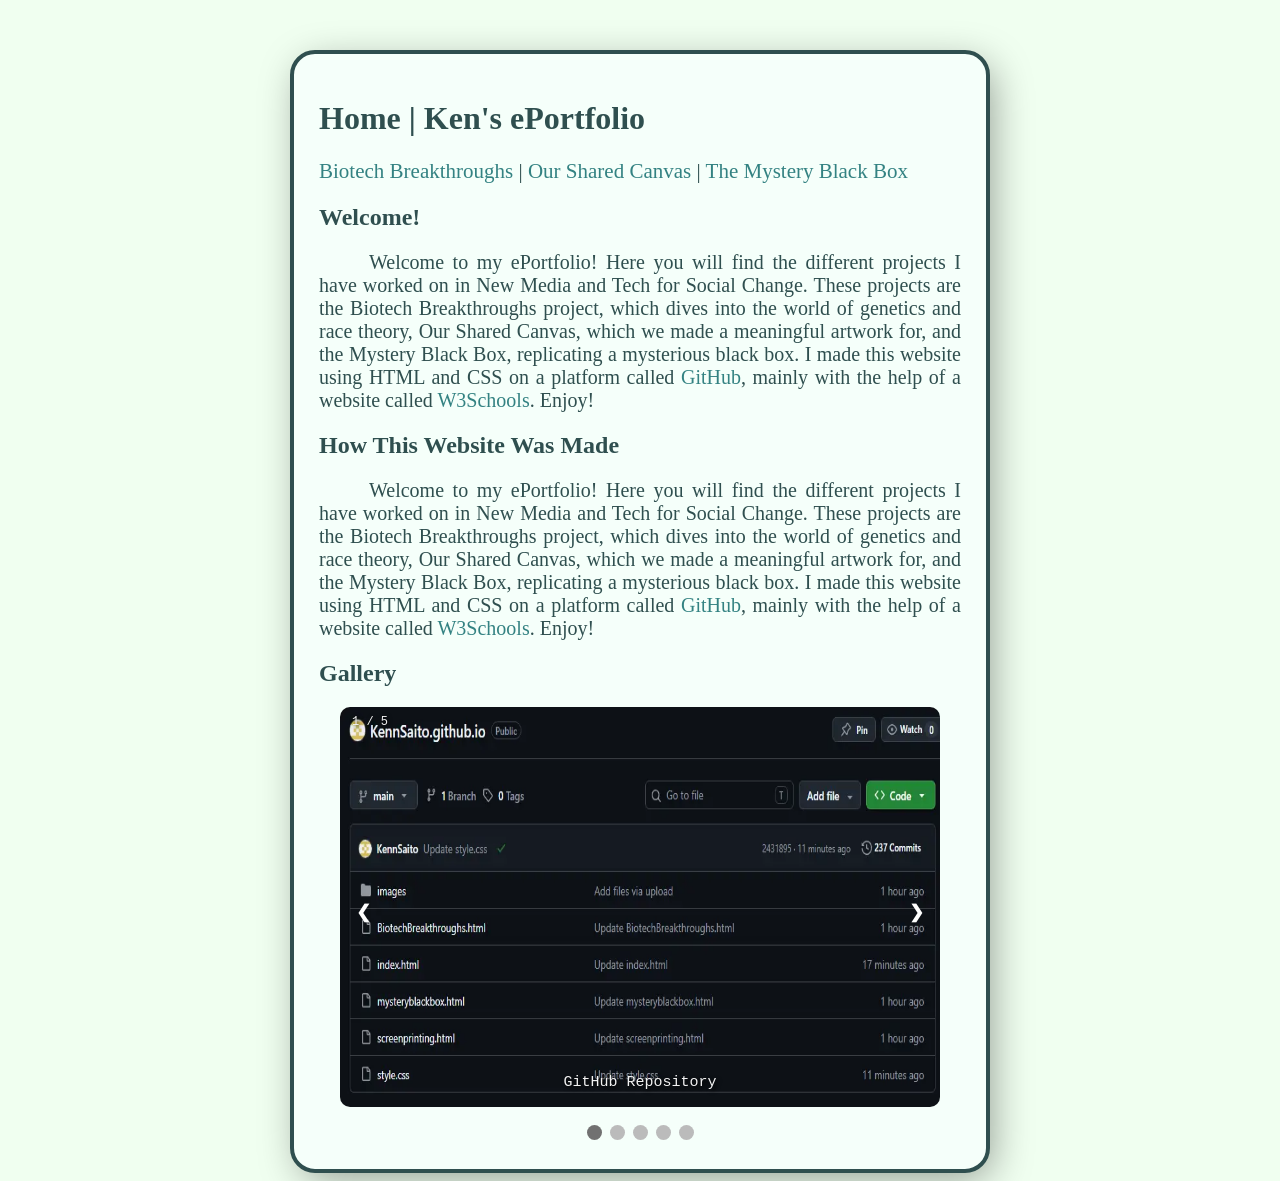
==== index.html @ 6d701fd3 "Update index.html" ====
<!DOCTYPE html>
<!--
    Anything you put in between the double-dash arrow symbols shown around
    this block of text is designated a 'comment' intended for human coders
    and ignored by the computer. The top "<!DOCTYPE html>" line of code 
    declares that this text file is to be interpreted as HTML code.
-->

<html lang=en>
<!--
    This opening tag marks the start of the html code.  Everything below
    until the </html> closing tag is part of this element. "lang" is an
    attribute defining the language of the website. The value "en" 
    indicates this site is written in English. We indent the content
    inside an element to make it easier for people to read and understand.
-->

    <head>
    <!--Code *about* the website, NOT displayed in the browser window.-->

        <meta charset="UTF-8"> <!--Sets site to use standard characters.-->

        <meta name="viewport" content="width=device-width, initial-scale=1.0">
        <!-- Sizes your site to the visitor's screen size -->

        <meta name="author" content="Kenneth Saito">
        <!--
            Some tags like "meta" are self-closing. They have "attributes" 
            but no inner content and they don't need or use a closing tag.
        -->

        <title>Home</title>
        <!--The 'title' is what's displayed in the browser tab.-->

        <link rel="stylesheet" href="/style.css">
        <!--
            HTML (HyperText Markup Language) code is for the website 
            content. CSS (Cascading Style Sheets) code is for the website 
            style. The line above tells the browser the file location and 
            file name to find this code that you'll write/edit there.
        -->

        <link rel="icon" type="image/png" href="/images/clarence.png">
        <!--
            If you made/found a favicon, export/name it exactly favicon.png
            and upload to the top level of your repo, then this line of
            code will use it as your site icon in the browser tab.
        -->

    </head>

    <body> <!--Everything to be displayed in the browser window.-->
                    <!--example headings, paragraphs, lists-->
        <div class="frame">
            <h1>Home | Ken's ePortfolio</h1>
            <p class="links"><a href="/BiotechBreakthroughs.html">Biotech Breakthroughs</a> | <a href="/screenprinting.html">Our Shared Canvas</a> | <a href="/mysteryblackbox.html">The Mystery Black Box</a></p>
            <h2>Welcome!</h2>
            <p class="paragraphs">Welcome to my ePortfolio! Here you will find the different projects I have worked on in New Media and Tech for Social Change. These projects are the Biotech Breakthroughs project, which dives into the world of genetics and race theory, Our Shared Canvas, which we made a meaningful artwork for, and the Mystery Black Box, replicating a mysterious black box. I made this website using HTML and CSS on a platform called <a href="https://github.com/" target="_blank">GitHub</a>, mainly with the help of a website called <a href="https://www.w3schools.com/" target="_blank">W3Schools</a>. Enjoy!</p>
            <h2>How This Website Was Made</h2>
            <p class="paragraphs">Welcome to my ePortfolio! Here you will find the different projects I have worked on in New Media and Tech for Social Change. These projects are the Biotech Breakthroughs project, which dives into the world of genetics and race theory, Our Shared Canvas, which we made a meaningful artwork for, and the Mystery Black Box, replicating a mysterious black box. I made this website using HTML and CSS on a platform called <a href="https://github.com/" target="_blank">GitHub</a>, mainly with the help of a website called <a href="https://www.w3schools.com/" target="_blank">W3Schools</a>. Enjoy!</p>

            <!--example images (uploaded to repo's "images" directory)-->
            <h2>Gallery</h2>
                <div class="slideshow-container">

                <div class="mySlides fade">
                  <div class="numbertext">1 / 5</div>
                  <img src="images/githubss.webp" alt="GitHub repository" width="600" height="400">
                  <div class="text">GitHub Repository</div>
                </div>
                
                <div class="mySlides fade">
                  <div class="numbertext">2 / 5</div>
                  <img src="images/code.webp" alt="Code" width="600" height="400">
                  <div class="text">Code for the Mystery Black Box Page</div>
                </div>
                
                <div class="mySlides fade">
                  <div class="numbertext">3 / 5</div>
                  <img src="images/faviconbig.webp" alt="Favicon" width="600" height="400">
                  <div class="text">My Favicon For the Website</div>
                </div>

                <div class="mySlides fade">
                  <div class="numbertext">4 / 5</div>
                  <img src="images/kareem.webp" alt="Student working on black box model" width="600" height="400">
                  <div class="text">Caption Four</div>
                </div>

                <div class="mySlides fade">
                  <div class="numbertext">5 / 5</div>
                  <img src="images/frame.webp" alt="Screenprint frame" width="600" height="400">
                  <div class="text">Caption Five</div>
                </div>
                
                <a class="prev" onclick="plusSlides(-1)">❮</a>
                <a class="next" onclick="plusSlides(1)">❯</a>
                
                </div>
                <br>
                
                <div style="text-align:center">
                  <span class="dot" onclick="currentSlide(1)"></span> 
                  <span class="dot" onclick="currentSlide(2)"></span> 
                  <span class="dot" onclick="currentSlide(3)"></span> 
                  <span class="dot" onclick="currentSlide(4)"></span> 
                  <span class="dot" onclick="currentSlide(5)"></span> 
                </div>
                
                <script>
                let slideIndex = 1;
                showSlides(slideIndex);
                
                function plusSlides(n) {
                  showSlides(slideIndex += n);
                }
                
                function currentSlide(n) {
                  showSlides(slideIndex = n);
                }
                
                function showSlides(n) {
                  let i;
                  let slides = document.getElementsByClassName("mySlides");
                  let dots = document.getElementsByClassName("dot");
                  if (n > slides.length) {slideIndex = 1}    
                  if (n < 1) {slideIndex = slides.length}
                  for (i = 0; i < slides.length; i++) {
                    slides[i].style.display = "none";  
                  }
                  for (i = 0; i < dots.length; i++) {
                    dots[i].className = dots[i].className.replace(" active", "");
                  }
                  slides[slideIndex-1].style.display = "block";  
                  dots[slideIndex-1].className += " active";
                }
                </script>
        </div>

    </body>
</html>
---- style.css ----
body {
  Color: #2F4F4F;
  background-color: HoneyDew; 
  font-family: "Georgia", Times, serif;
}

p.paragraphs {
  font-size: 20px;
  text-indent: 50px;
  text-align: justify;
}

a.bart {
  font-size: 20px;
  text-indent: 0px;
}

p.links {
  font-size: 21px;
  text-indent: 0px;
  display: inline;
  text-align: justify;
}

ul {
  font-size: 20px;
}

div.frame {
  background-color: MintCream;
  padding: 25px;
  max-width: 700px;
  margin-top: 50px;
  margin-left: auto;
  margin-right: auto;
  border-radius: 25px;
  border: 4px solid #2F4F4F;
  box-shadow: 6px 10px 40px -5px rgba(0, 0, 0, 0.4);
}

a:link {
  color: #338282;
  background-color: transparent;
  text-decoration: none;
}
a:visited {
  color: #338282;
  background-color: transparent;
  text-decoration: none;
}
a:hover {
  color: #2F4F4F;
  background-color: transparent;
  text-decoration: underline;
}
a:active {
  color: #8FBC8F;
  background-color: transparent;
  text-decoration: underline;
}

div.scroll-container {
  background-color: MintCream;
  overflow: auto;
  white-space: nowrap;
  border-radius: 10px;
}

img {
  border-radius: 10px;
}

iframe {
  border-radius: 10px;
}

/* the slide show */

* {box-sizing: border-box}
.mySlides {display: none}
img {vertical-align: middle;}

/* slideshow container */
.slideshow-container {
  max-width: 600px;
  position: relative;
  margin: auto;
}

/* buttons */
.prev, .next {
  cursor: pointer;
  position: absolute;
  top: 50%;
  width: auto;
  padding: 16px;
  margin-top: -22px;
  color: white;
  font-weight: bold;
  font-size: 18px;
  transition: 0.6s ease;
  border-radius: 0 15px 15px 0;
  user-select: none;
}

/* position */
.next {
  right: 0;
  border-radius: 7px 0 0 7px;
}

/* hover */
.prev:hover, .next:hover {
  background-color: rgba(0,0,0,0.3);
}

/* caption */
.text {
  color: #f2f2f2;
  font-size: 15px;
  padding: 8px 12px;
  position: absolute;
  bottom: 8px;
  width: 100%;
  text-align: center;
  font-family: "Lucida Console", "Courier New", monospace;
  text-shadow: 2px 2px 4px #000000;
}

/* number */
.numbertext {
  color: #f2f2f2;
  font-size: 12px;
  padding: 8px 12px;
  position: absolute;
  top: 0;
  font-family: "Lucida Console", "Courier New", monospace;
  text-shadow: 1px 1px 4px #000000;
}

/* dots */
.dot {
  cursor: pointer;
  height: 15px;
  width: 15px;
  margin: 0 2px;
  background-color: #bbb;
  border-radius: 50%;
  display: inline-block;
  transition: background-color 0.6s ease;
}

.active, .dot:hover {
  background-color: #717171;
}

/* transition */
.fade {
  animation-name: fade;
  animation-duration: 1.5s;
}

@keyframes fade {
  from {opacity: .4} 
  to {opacity: 1}
}

/* On smaller screens, decrease text size */
@media only screen and (max-width: 300px) {
  .prev, .next,.text {font-size: 11px}
}
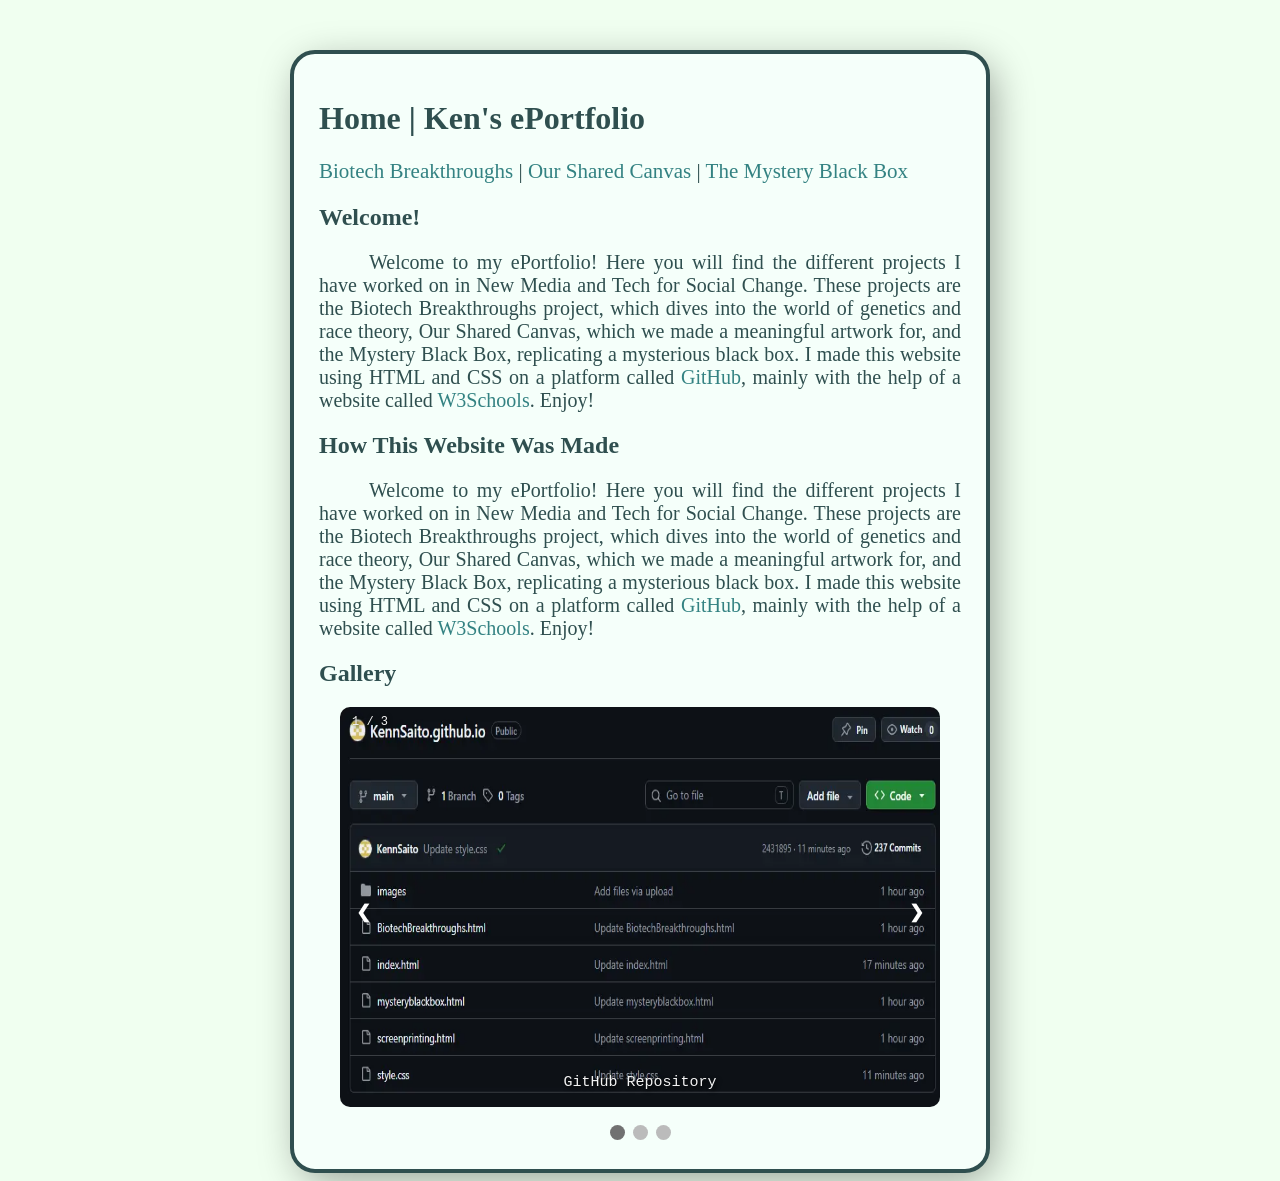
==== commit 10ffb3ec: "Update index.html" ====
--- a/index.html
+++ b/index.html
@@ -64,33 +64,21 @@
                 <div class="slideshow-container">
 
                 <div class="mySlides fade">
-                  <div class="numbertext">1 / 5</div>
+                  <div class="numbertext">1 / 3</div>
                   <img src="images/githubss.webp" alt="GitHub repository" width="600" height="400">
                   <div class="text">GitHub Repository</div>
                 </div>
                 
                 <div class="mySlides fade">
-                  <div class="numbertext">2 / 5</div>
+                  <div class="numbertext">2 / 3</div>
                   <img src="images/code.webp" alt="Code" width="600" height="400">
                   <div class="text">Code for the Mystery Black Box Page</div>
                 </div>
                 
                 <div class="mySlides fade">
-                  <div class="numbertext">3 / 5</div>
+                  <div class="numbertext">3 / 3</div>
                   <img src="images/faviconbig.webp" alt="Favicon" width="600" height="400">
                   <div class="text">My Favicon For the Website</div>
-                </div>
-
-                <div class="mySlides fade">
-                  <div class="numbertext">4 / 5</div>
-                  <img src="images/kareem.webp" alt="Student working on black box model" width="600" height="400">
-                  <div class="text">Caption Four</div>
-                </div>
-
-                <div class="mySlides fade">
-                  <div class="numbertext">5 / 5</div>
-                  <img src="images/frame.webp" alt="Screenprint frame" width="600" height="400">
-                  <div class="text">Caption Five</div>
                 </div>
                 
                 <a class="prev" onclick="plusSlides(-1)">❮</a>
@@ -103,8 +91,6 @@
                   <span class="dot" onclick="currentSlide(1)"></span> 
                   <span class="dot" onclick="currentSlide(2)"></span> 
                   <span class="dot" onclick="currentSlide(3)"></span> 
-                  <span class="dot" onclick="currentSlide(4)"></span> 
-                  <span class="dot" onclick="currentSlide(5)"></span> 
                 </div>
                 
                 <script>
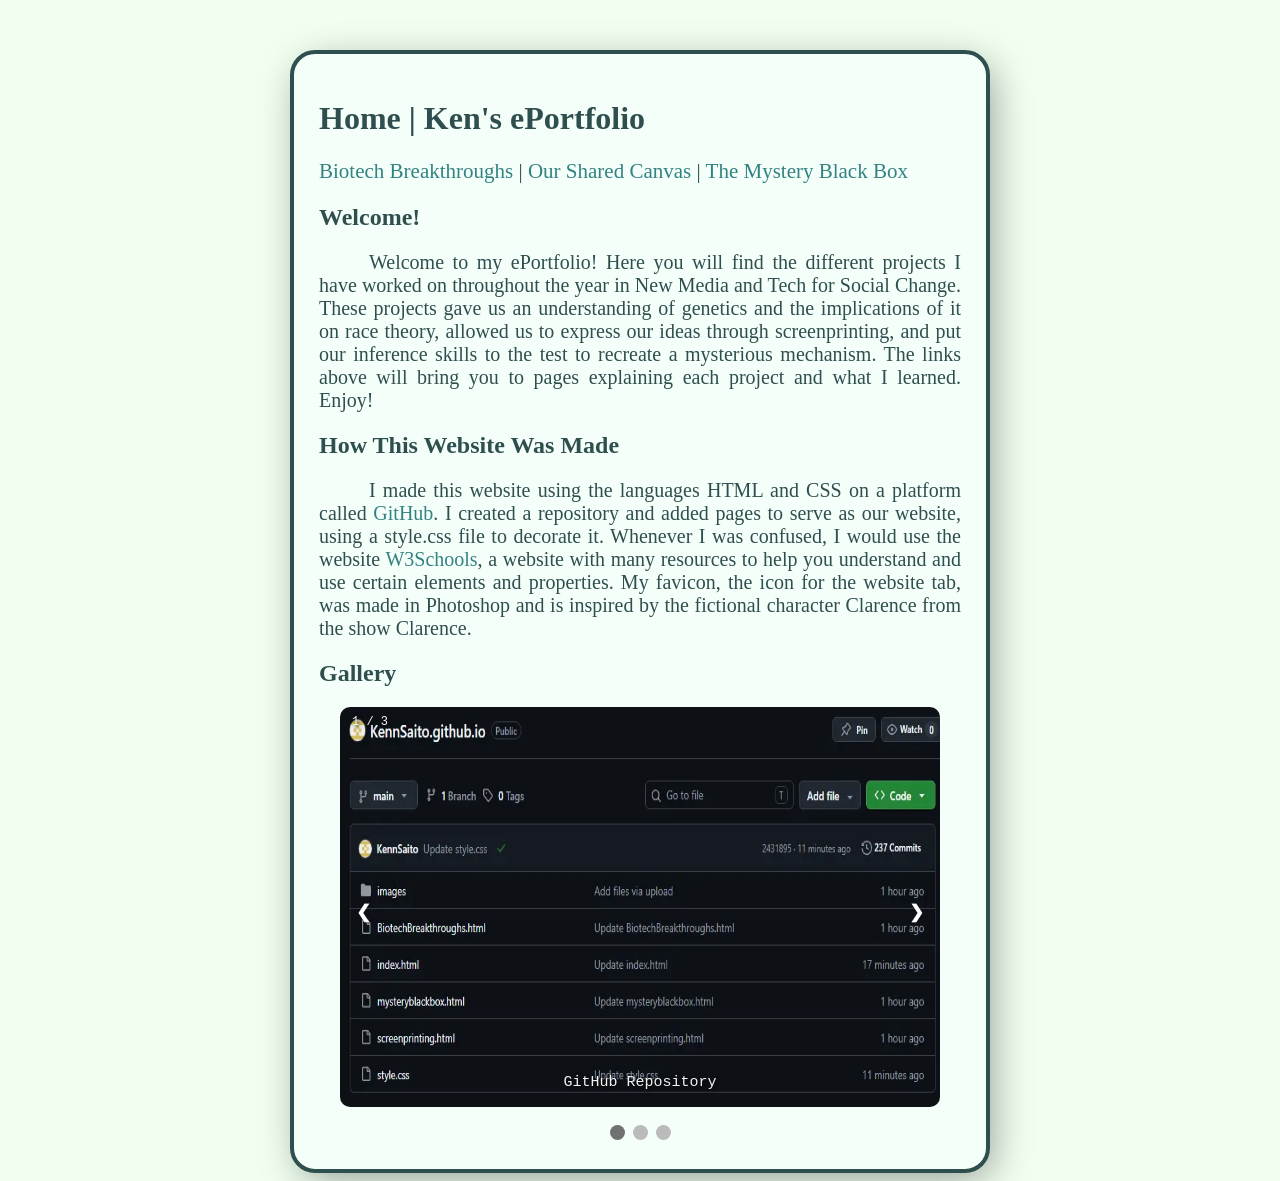
==== commit 3b89d5bb: "Update index.html" ====
--- a/index.html
+++ b/index.html
@@ -55,9 +55,9 @@
             <h1>Home | Ken's ePortfolio</h1>
             <p class="links"><a href="/BiotechBreakthroughs.html">Biotech Breakthroughs</a> | <a href="/screenprinting.html">Our Shared Canvas</a> | <a href="/mysteryblackbox.html">The Mystery Black Box</a></p>
             <h2>Welcome!</h2>
-            <p class="paragraphs">Welcome to my ePortfolio! Here you will find the different projects I have worked on in New Media and Tech for Social Change. These projects are the Biotech Breakthroughs project, which dives into the world of genetics and race theory, Our Shared Canvas, which we made a meaningful artwork for, and the Mystery Black Box, replicating a mysterious black box. I made this website using HTML and CSS on a platform called <a href="https://github.com/" target="_blank">GitHub</a>, mainly with the help of a website called <a href="https://www.w3schools.com/" target="_blank">W3Schools</a>. Enjoy!</p>
+            <p class="paragraphs">Welcome to my ePortfolio! Here you will find the different projects I have worked on throughout the year in New Media and Tech for Social Change. These projects gave us an understanding of genetics and the implications of it on race theory, allowed us to express our ideas through screenprinting, and put our inference skills to the test to recreate a mysterious mechanism. The links above will bring you to pages explaining each project and what I learned. Enjoy!</p>
             <h2>How This Website Was Made</h2>
-            <p class="paragraphs">Welcome to my ePortfolio! Here you will find the different projects I have worked on in New Media and Tech for Social Change. These projects are the Biotech Breakthroughs project, which dives into the world of genetics and race theory, Our Shared Canvas, which we made a meaningful artwork for, and the Mystery Black Box, replicating a mysterious black box. I made this website using HTML and CSS on a platform called <a href="https://github.com/" target="_blank">GitHub</a>, mainly with the help of a website called <a href="https://www.w3schools.com/" target="_blank">W3Schools</a>. Enjoy!</p>
+            <p class="paragraphs">I made this website using the languages HTML and CSS on a platform called <a href="https://github.com/" target="_blank">GitHub</a>. I created a repository and added pages to serve as our website, using a style.css file to decorate it. Whenever I was confused, I would use the website <a href="https://www.w3schools.com/" target="_blank">W3Schools</a>, a website with many resources to help you understand and use certain elements and properties. My favicon, the icon for the website tab, was made in Photoshop and is inspired by the fictional character Clarence from the show Clarence.</p>
 
             <!--example images (uploaded to repo's "images" directory)-->
             <h2>Gallery</h2>
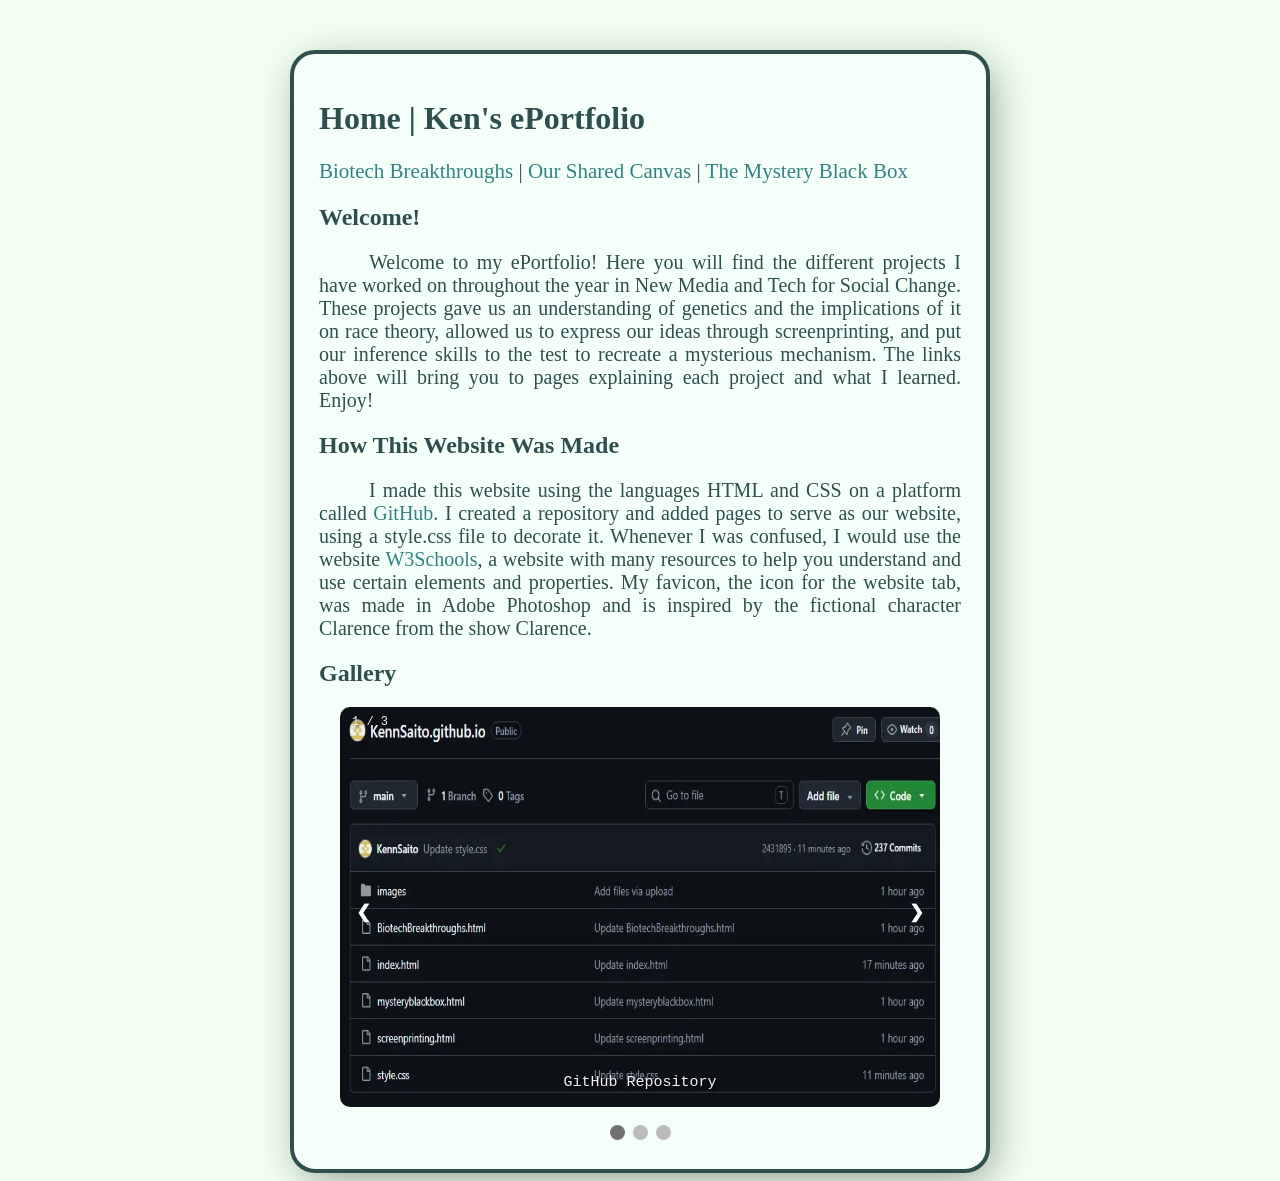
==== commit fc5e2518: "Update index.html" ====
--- a/index.html
+++ b/index.html
@@ -57,7 +57,7 @@
             <h2>Welcome!</h2>
             <p class="paragraphs">Welcome to my ePortfolio! Here you will find the different projects I have worked on throughout the year in New Media and Tech for Social Change. These projects gave us an understanding of genetics and the implications of it on race theory, allowed us to express our ideas through screenprinting, and put our inference skills to the test to recreate a mysterious mechanism. The links above will bring you to pages explaining each project and what I learned. Enjoy!</p>
             <h2>How This Website Was Made</h2>
-            <p class="paragraphs">I made this website using the languages HTML and CSS on a platform called <a href="https://github.com/" target="_blank">GitHub</a>. I created a repository and added pages to serve as our website, using a style.css file to decorate it. Whenever I was confused, I would use the website <a href="https://www.w3schools.com/" target="_blank">W3Schools</a>, a website with many resources to help you understand and use certain elements and properties. My favicon, the icon for the website tab, was made in Photoshop and is inspired by the fictional character Clarence from the show Clarence.</p>
+            <p class="paragraphs">I made this website using the languages HTML and CSS on a platform called <a href="https://github.com/" target="_blank">GitHub</a>. I created a repository and added pages to serve as our website, using a style.css file to decorate it. Whenever I was confused, I would use the website <a href="https://www.w3schools.com/" target="_blank">W3Schools</a>, a website with many resources to help you understand and use certain elements and properties. My favicon, the icon for the website tab, was made in Adobe Photoshop and is inspired by the fictional character Clarence from the show Clarence.</p>
 
             <!--example images (uploaded to repo's "images" directory)-->
             <h2>Gallery</h2>
@@ -78,7 +78,7 @@
                 <div class="mySlides fade">
                   <div class="numbertext">3 / 3</div>
                   <img src="images/faviconbig.webp" alt="Favicon" width="600" height="400">
-                  <div class="text">My Favicon For the Website</div>
+                  <div class="text">My Favicon for the Website</div>
                 </div>
                 
                 <a class="prev" onclick="plusSlides(-1)">❮</a>
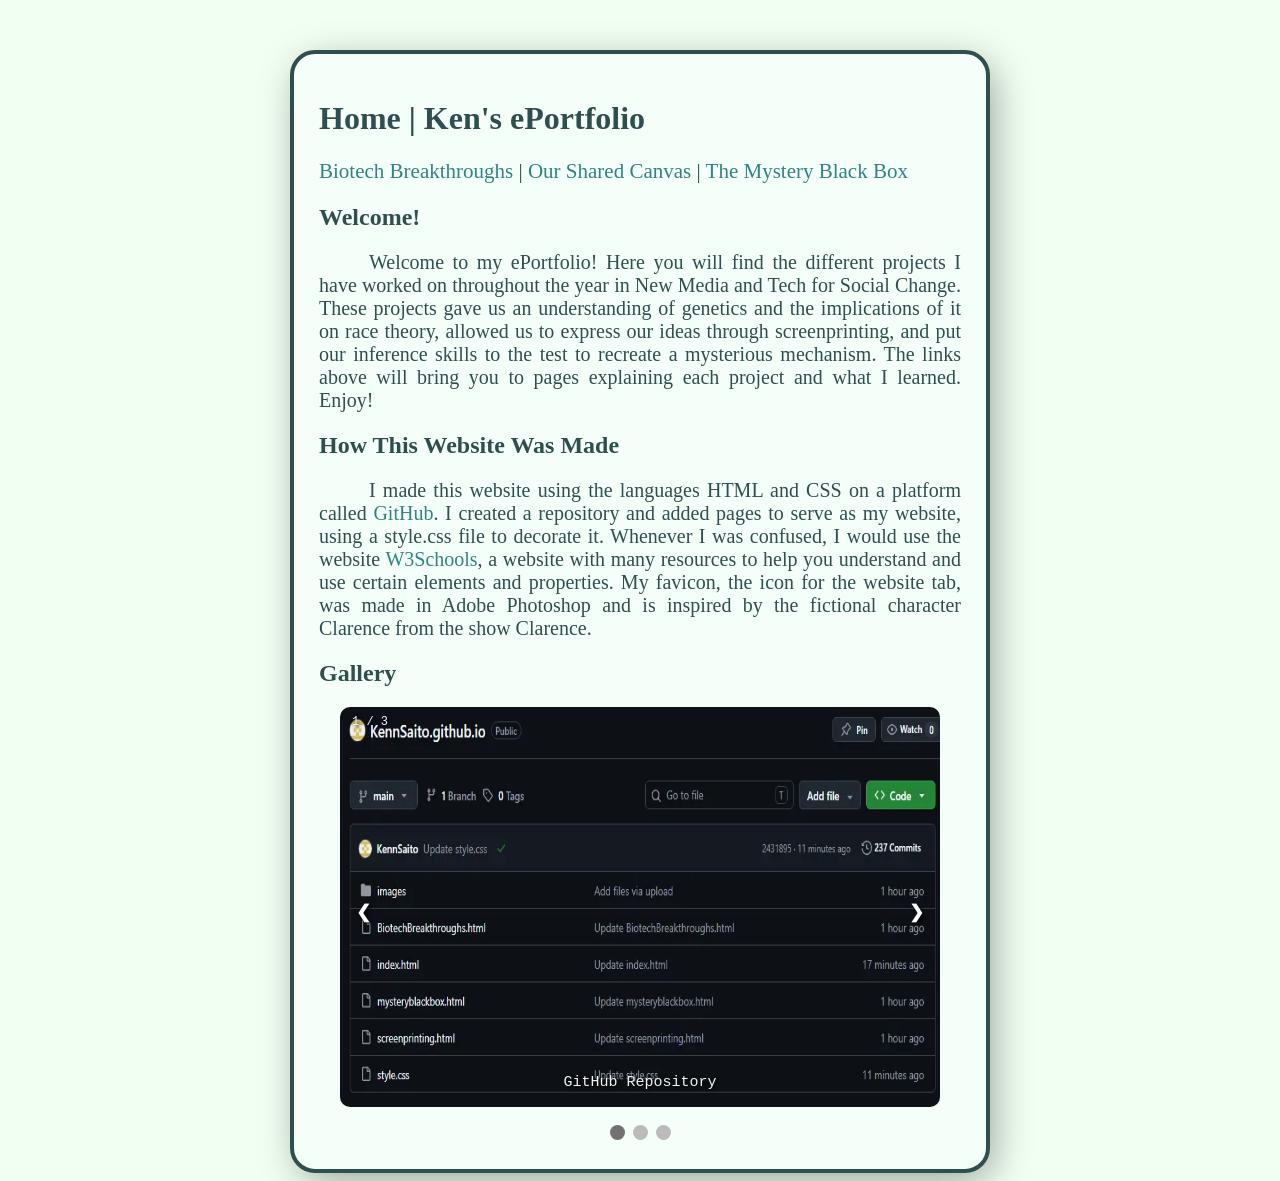
==== commit ffe5b128: "Update index.html" ====
--- a/index.html
+++ b/index.html
@@ -57,7 +57,7 @@
             <h2>Welcome!</h2>
             <p class="paragraphs">Welcome to my ePortfolio! Here you will find the different projects I have worked on throughout the year in New Media and Tech for Social Change. These projects gave us an understanding of genetics and the implications of it on race theory, allowed us to express our ideas through screenprinting, and put our inference skills to the test to recreate a mysterious mechanism. The links above will bring you to pages explaining each project and what I learned. Enjoy!</p>
             <h2>How This Website Was Made</h2>
-            <p class="paragraphs">I made this website using the languages HTML and CSS on a platform called <a href="https://github.com/" target="_blank">GitHub</a>. I created a repository and added pages to serve as our website, using a style.css file to decorate it. Whenever I was confused, I would use the website <a href="https://www.w3schools.com/" target="_blank">W3Schools</a>, a website with many resources to help you understand and use certain elements and properties. My favicon, the icon for the website tab, was made in Adobe Photoshop and is inspired by the fictional character Clarence from the show Clarence.</p>
+            <p class="paragraphs">I made this website using the languages HTML and CSS on a platform called <a href="https://github.com/" target="_blank">GitHub</a>. I created a repository and added pages to serve as my website, using a style.css file to decorate it. Whenever I was confused, I would use the website <a href="https://www.w3schools.com/" target="_blank">W3Schools</a>, a website with many resources to help you understand and use certain elements and properties. My favicon, the icon for the website tab, was made in Adobe Photoshop and is inspired by the fictional character Clarence from the show Clarence.</p>
 
             <!--example images (uploaded to repo's "images" directory)-->
             <h2>Gallery</h2>
@@ -65,19 +65,19 @@
 
                 <div class="mySlides fade">
                   <div class="numbertext">1 / 3</div>
-                  <img src="images/githubss.webp" alt="GitHub repository" width="600" height="400">
+                  <img class="galleryimgs" src="images/githubss.webp" alt="GitHub repository">
                   <div class="text">GitHub Repository</div>
                 </div>
                 
                 <div class="mySlides fade">
                   <div class="numbertext">2 / 3</div>
-                  <img src="images/code.webp" alt="Code" width="600" height="400">
+                  <img class="galleryimgs" src="images/code.webp" alt="Code">
                   <div class="text">Code for the Mystery Black Box Page</div>
                 </div>
                 
                 <div class="mySlides fade">
                   <div class="numbertext">3 / 3</div>
-                  <img src="images/faviconbig.webp" alt="Favicon" width="600" height="400">
+                  <img class="galleryimgs" src="images/faviconbig.webp" alt="Favicon">
                   <div class="text">My Favicon for the Website</div>
                 </div>
                 
--- a/style.css
+++ b/style.css
@@ -59,13 +59,6 @@
   text-decoration: underline;
 }
 
-div.scroll-container {
-  background-color: MintCream;
-  overflow: auto;
-  white-space: nowrap;
-  border-radius: 10px;
-}
-
 img {
   border-radius: 10px;
 }
@@ -87,6 +80,11 @@
   margin: auto;
 }
 
+.galleryimgs {
+  width: 100%;
+  height: 400px;
+}
+
 /* buttons */
 .prev, .next {
   cursor: pointer;
@@ -101,6 +99,7 @@
   transition: 0.6s ease;
   border-radius: 0 15px 15px 0;
   user-select: none;
+  text-shadow: 2px 2px 4px #000000;
 }
 
 /* position */
